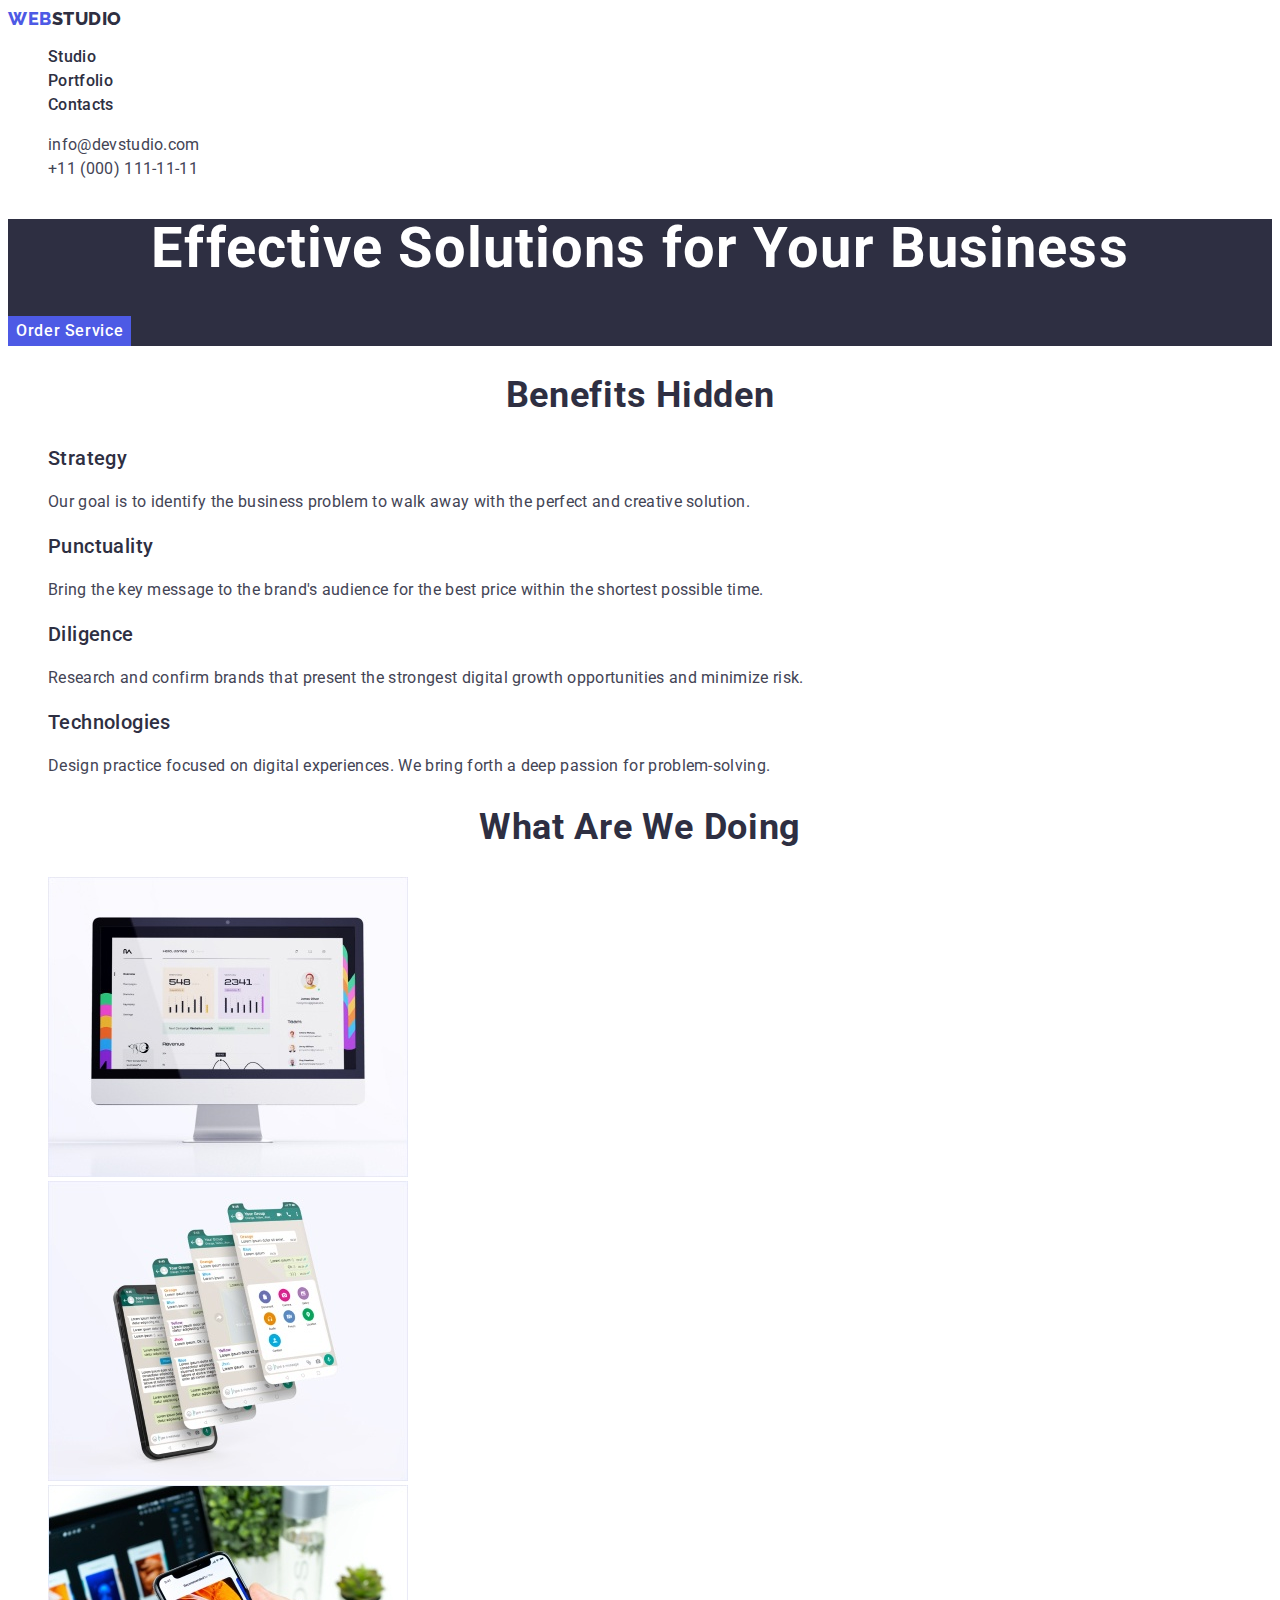
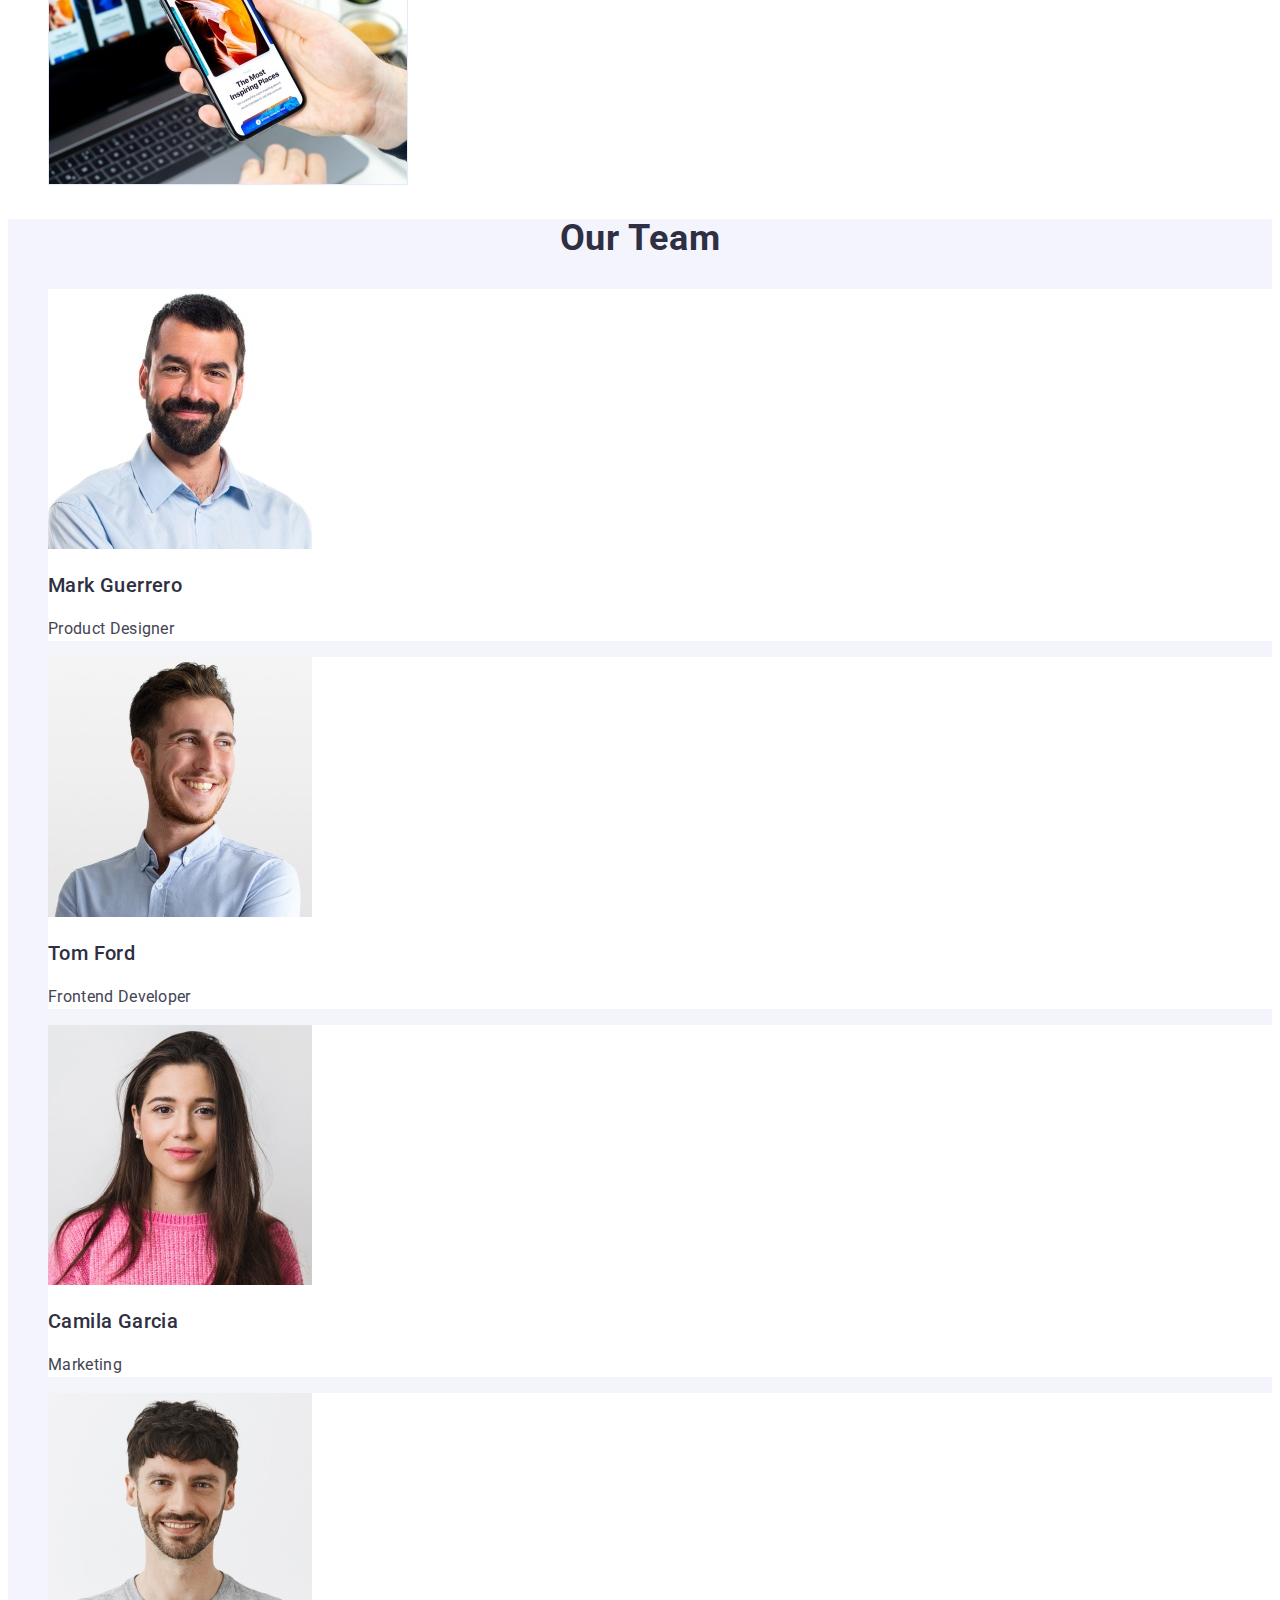
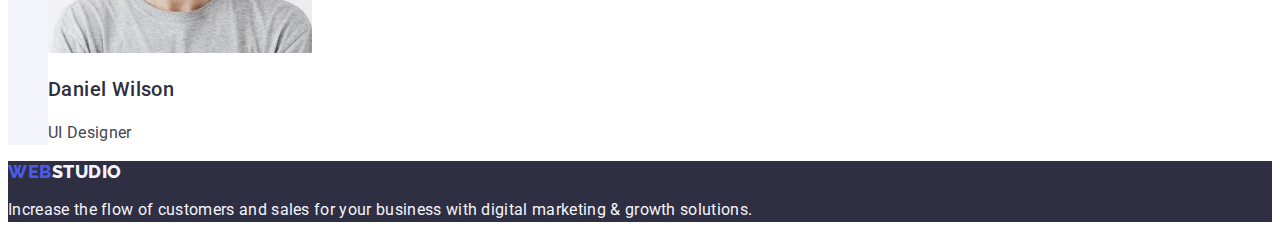
==== index.html @ e25e9d1a "added files" ====
<!DOCTYPE html>
<html lang="en">
  <head>
    <meta charset="UTF-8" />
    <meta name="viewport" content="width=device-width, initial-scale=1.0" />
    <title>goit-markup-hw-01</title>
    <link rel="preconnect" href="https://fonts.googleapis.com" />
    <link rel="preconnect" href="https://fonts.gstatic.com" crossorigin />
    <link
      href="https://fonts.googleapis.com/css2?family=Raleway:wght@800&family=Roboto:wght@400;500;700;900&display=swap"
      rel="stylesheet"
    />
    <link rel="shortcut icon" href="./images/favicon_web_studio.png" />
    <link rel="stylesheet" href="./css/styles.css" />
  </head>
  <body>
    <header>
      <nav class="nav">
        <a class="logo link" href="./index.html"
          >web<span class="logo-accent-text">Studio</span></a
        >
        <ul class="nav-list list">
          <li class="nav-list-item">
            <a class="nav-link link" href="./index.html">Studio</a>
          </li>
          <li class="nav-list-item">
            <a class="nav-link link" href="./portfolio.html">Portfolio</a>
          </li>
          <li class="nav-list-item">
            <a class="nav-link link" href="">Contacts</a>
          </li>
        </ul>
      </nav>
      <address class="header-contacts">
        <ul class="contacts-list list">
          <li class="contacts-list-item">
            <a class="contacts-link link" href="mailto:info@devstudio.com"
              >info@devstudio.com</a
            >
          </li>
          <li class="contacts-list-item">
            <a class="contacts-link link" href="tel:+110001111111"
              >+11 (000) 111-11-11</a
            >
          </li>
        </ul>
      </address>
    </header>
    <main>
      <section class="hero-section">
        <h1 class="hero-title">Effective Solutions for Your Business</h1>
        <button class="hero-btn button" type="button">Order Service</button>
      </section>
      <section class="section">
        <!-- Hidden title benefits-->
        <h2 class="section-title">Benefits hidden</h2>
        <ul class="benefits-list list">
          <li class="benefits-list-item">
            <h3 class="item-title">Strategy</h3>
            <p class="item-text">
              Our goal is to identify the business problem to walk away with the
              perfect and creative solution.
            </p>
          </li>
          <li class="benefits-list-item">
            <h3 class="item-title">Punctuality</h3>
            <p class="item-text">
              Bring the key message to the brand's audience for the best price
              within the shortest possible time.
            </p>
          </li>
          <li class="benefits-list-item">
            <h3 class="item-title">Diligence</h3>
            <p class="item-text">
              Research and confirm brands that present the strongest digital
              growth opportunities and minimize risk.
            </p>
          </li>
          <li class="benefits-list-item">
            <h3 class="item-title">Technologies</h3>
            <p class="item-text">
              Design practice focused on digital experiences. We bring forth a
              deep passion for problem-solving.
            </p>
          </li>
        </ul>
      </section>
      <section class="section">
        <h2 class="section-title">What are we doing</h2>
        <ul class="list">
          <li>
            <img
              src="./images/what-we-do/monitor.jpg"
              alt="computer-monitor"
              width="360"
            />
          </li>
          <li>
            <img
              src="./images/what-we-do/mobile_apps.jpg"
              alt="mobile-apps"
              width="360"
            />
          </li>
          <li>
            <img
              src="./images/what-we-do/mobile_laptop.jpg"
              alt="mobile-and-laptop"
              width="360"
            />
          </li>
        </ul>
      </section>
      <section class="team-section section">
        <h2 class="section-title">Our Team</h2>
        <ul class="team-list list">
          <li class="team-list-item">
            <img
              src="./images/our-team/Mark_Guerrero_1.jpg"
              alt="Mark-Guerrero-Product-Designer"
              width="264"
            />
            <h3 class="item-title">Mark Guerrero</h3>
            <p class="item-text">Product Designer</p>
          </li>
          <li class="team-list-item">
            <img
              src="./images/our-team/Tom_Ford_2.jpg"
              alt="Tom-Ford-Frontend-Developer"
              width="264"
            />
            <h3 class="item-title">Tom Ford</h3>
            <p class="item-text">Frontend Developer</p>
          </li>
          <li class="team-list-item">
            <img
              src="./images/our-team/Camila_Garcia_3.jpg"
              alt="Camila-Garcia-Marketing"
              width="264"
            />
            <h3 class="item-title">Camila Garcia</h3>
            <p class="item-text">Marketing</p>
          </li>
          <li class="team-list-item">
            <img
              src="./images/our-team/Daniel_Wilson_4.jpg"
              alt="Daniel-Wilson-UI-Designer"
              width="264"
            />
            <h3 class="item-title">Daniel Wilson</h3>
            <p class="item-text">UI Designer</p>
          </li>
        </ul>
      </section>
    </main>
    <footer class="footer">
      <a class="logo link" href="./index.html"
        >web<span class="logo-accent-text">Studio</span></a
      >
      <p class="footer-text">
        Increase the flow of customers and sales for your business with digital
        marketing & growth solutions.
      </p>
    </footer>
  </body>
</html>
---- css/styles.css ----
/* ========== VARIABLES ========== */
:root {
  --primary-font: 'Roboto', sans-serif;
  --secondary-font: 'Raleway', sans-serif;

  --primary-brand-color: #4d5ae5;
  --pressed-state-color: #404bbf;
  --overlays-shadows-headings-color: #2e2f42;
  --success-color: #31d0aa;
  --body-text-color: #434455;
  --subtitle-text-color: #8e8f99;
  --first-accent-color: #e7e9fc;
  --light-mode-backgrounds-color: #f4f4fd;
  --first-background-color: #ffffff;
  --modal-background-color: #fcfcfc;
}
/* ========== /VARIABLES ========== */

/* ========== COMMON STYLES ========== */

body {
  font-family: var(--primary-font);
  font-size: 16px;
  letter-spacing: 0.02em;
  color: var(--body-text-color);
  background-color: var(--first-background-color);
}

button {
  cursor: pointer;
}

.link {
  text-decoration: none;
}

.list {
  list-style-type: none;
}

/* ========== /COMMON STYLES ========== */

/* ========== LOGO ========== */

.logo {
  font-family: var(--secondary-font);
  font-size: 18px;
  font-style: normal;
  font-weight: 800;
  line-height: 1.17;
  letter-spacing: 0.03em;
  text-transform: uppercase;
  color: var(--primary-brand-color);
}

.logo-accent-text {
  color: var(--overlays-shadows-headings-color);
}

footer .logo-accent-text {
  color: var(--light-mode-backgrounds-color);
}

/* ========== /LOGO ========== */

/* ========== HEADER ========== */
.nav-link {
  font-weight: 500;
  line-height: 1.5;
  color: var(--overlays-shadows-headings-color);
}

.nav-link:hover,
.nav-link:focus {
  color: var(--pressed-state-color);
}

.header-contacts {
  font-style: normal;
}

.contacts-link {
  line-height: 1.5;
  color: var(--body-text-color);
}

.contacts-link:hover,
.contacts-link:focus {
  color: var(--pressed-state-color);
}

/* ========== /HEADER ========== */

/* ========== HERO SECTION ========== */
.hero-section {
  background-color: var(--overlays-shadows-headings-color);
}

.hero-title {
  text-align: center;
  font-size: 56px;
  line-height: 1.07;
  letter-spacing: 0.02em;
  color: var(--first-background-color);
}

.hero-btn {
  font-family: 'Roboto', sans-serif;
  font-size: 16px;
  border-color: transparent;
  background: var(--primary-brand-color);
  font-weight: 500;
  line-height: 1.5;
  letter-spacing: 0.04em;
  color: var(--first-background-color);
}

.hero-btn:hover,
.hero-btn:focus {
  background-color: var(--pressed-state-color);
}
/* ========== /HERO SECTION ========== */

/* ========== SECTION TEXT ========== */
.section-title {
  text-align: center;
  font-size: 36px;
  line-height: 1.11;
  letter-spacing: 0.02em;
  text-transform: capitalize;
  color: var(--overlays-shadows-headings-color);
}

.item-title {
  font-size: 20px;
  font-style: normal;
  font-weight: 500;
  line-height: 1.2;
  letter-spacing: 0.02em;
  color: var(--overlays-shadows-headings-color);
}

.item-text {
  font-style: normal;
  line-height: 1.5;
  letter-spacing: 0.02em;
  color: var(--body-text-color);
}

/* ========== /SECTION TEXT ========== */

/* ========== TEAM SECTION ========== */
.team-section {
  background-color: var(--light-mode-backgrounds-color);
}

.team-list-item {
  background-color: var(--first-background-color);
}
/* ========== /TEAM SECTION ========== */

/* ========== PORTFOLIO SECTION ========== */
.portfolio-filters-btn {
  text-align: center;
  font-family: "Roboto", sans-serif;
  font-size: 16px;
  font-style: normal;
  font-weight: 500;
  line-height: 1.5;
  letter-spacing: 0.04em;
  background: var(--light-mode-backgrounds-color);
  color: var(--primary-brand-color);
}
.portfolio-filters-btn:hover,
.portfolio-filters-btn:focus {
  background: var(--pressed-state-color);
  color: var(--first-background-color);
}
/* ========== /PORTFOLIO SECTION ========== */

/* ========== FOOTER ========== */

.footer {
  background-color: var(--overlays-shadows-headings-color);
}

.footer-text {
  font-style: normal;
  line-height: 1.5;
  color: var(--light-mode-backgrounds-color);
}

/* ========== /FOOTER ========== */
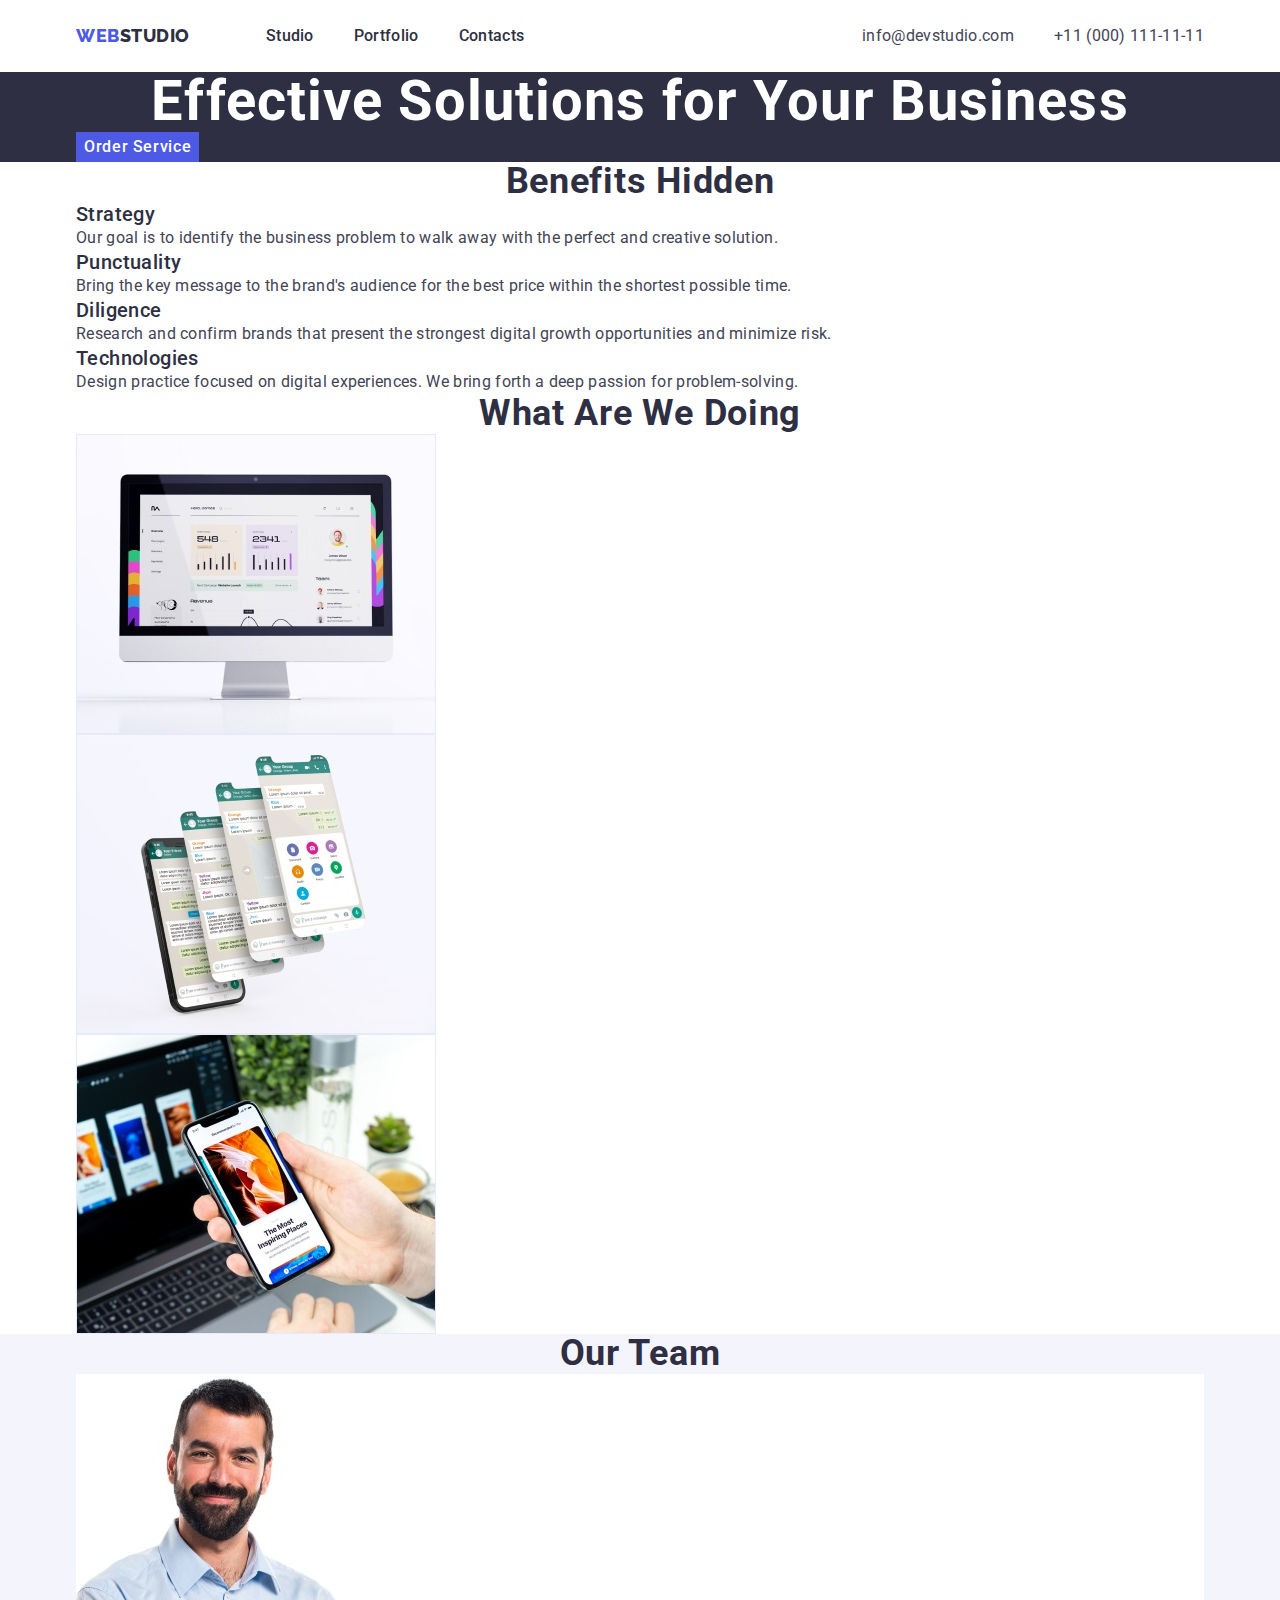
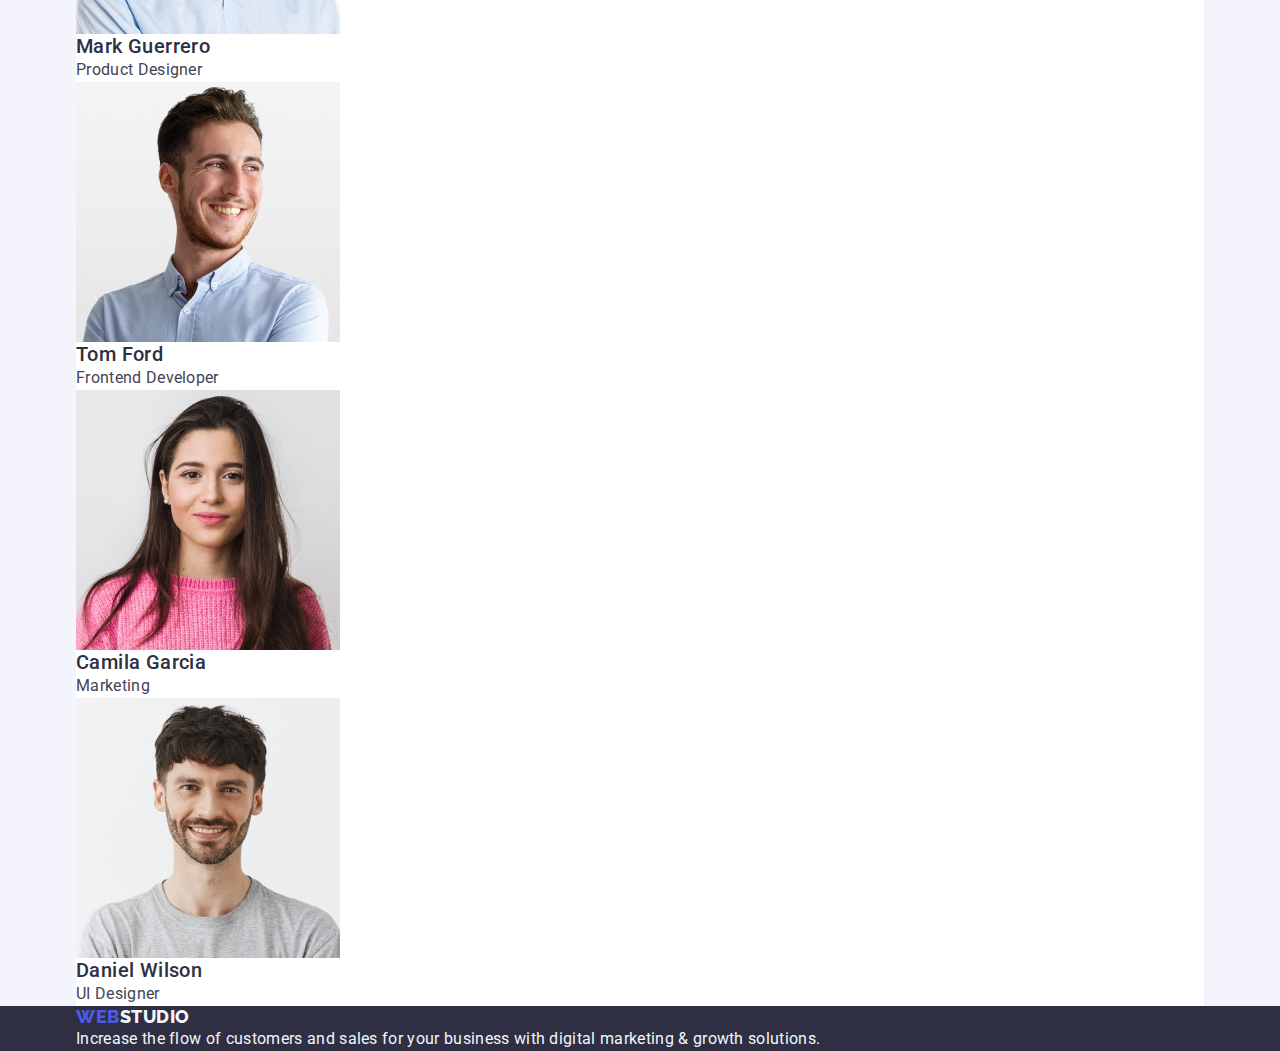
==== commit c665c4b0: "header css geometry" ====
--- a/index.html
+++ b/index.html
@@ -11,156 +11,172 @@
       rel="stylesheet"
     />
     <link rel="shortcut icon" href="./images/favicon_web_studio.png" />
+    <link
+      rel="stylesheet"
+      href="https://cdnjs.cloudflare.com/ajax/libs/modern-normalize/2.0.0/modern-normalize.min.css"
+    />
     <link rel="stylesheet" href="./css/styles.css" />
   </head>
   <body>
     <header>
-      <nav class="nav">
+      <div class="header-container container">
+        <nav class="header-nav">
+          <a class="logo link" href="./index.html"
+            >web<span class="logo-accent-text">Studio</span></a
+          >
+          <ul class="nav-list list">
+            <li class="nav-list-item">
+              <a class="nav-link link" href="./index.html">Studio</a>
+            </li>
+            <li class="nav-list-item">
+              <a class="nav-link link" href="./portfolio.html">Portfolio</a>
+            </li>
+            <li class="nav-list-item">
+              <a class="nav-link link" href="">Contacts</a>
+            </li>
+          </ul>
+        </nav>
+        <address class="header-contacts">
+          <ul class="contacts-list list">
+            <li class="contacts-list-item">
+              <a class="contacts-link link" href="mailto:info@devstudio.com"
+                >info@devstudio.com</a
+              >
+            </li>
+            <li class="contacts-list-item">
+              <a class="contacts-link link" href="tel:+110001111111"
+                >+11 (000) 111-11-11</a
+              >
+            </li>
+          </ul>
+        </address>
+      </div>
+    </header>
+    <main>
+      <section class="hero-section">
+        <div class="container">
+          <h1 class="hero-title">Effective Solutions for Your Business</h1>
+          <button class="hero-btn button" type="button">Order Service</button>
+        </div>
+      </section>
+      <section class="section">
+        <!-- Hidden title benefits-->
+        <div class="container">
+          <h2 class="section-title">Benefits hidden</h2>
+          <ul class="benefits-list list">
+            <li class="benefits-list-item">
+              <h3 class="item-title">Strategy</h3>
+              <p class="item-text">
+                Our goal is to identify the business problem to walk away with
+                the perfect and creative solution.
+              </p>
+            </li>
+            <li class="benefits-list-item">
+              <h3 class="item-title">Punctuality</h3>
+              <p class="item-text">
+                Bring the key message to the brand's audience for the best price
+                within the shortest possible time.
+              </p>
+            </li>
+            <li class="benefits-list-item">
+              <h3 class="item-title">Diligence</h3>
+              <p class="item-text">
+                Research and confirm brands that present the strongest digital
+                growth opportunities and minimize risk.
+              </p>
+            </li>
+            <li class="benefits-list-item">
+              <h3 class="item-title">Technologies</h3>
+              <p class="item-text">
+                Design practice focused on digital experiences. We bring forth a
+                deep passion for problem-solving.
+              </p>
+            </li>
+          </ul>
+        </div>
+      </section>
+      <section class="section">
+        <div class="container">
+          <h2 class="section-title">What are we doing</h2>
+          <ul class="list">
+            <li>
+              <img
+                src="./images/what-we-do/monitor.jpg"
+                alt="computer-monitor"
+                width="360"
+              />
+            </li>
+            <li>
+              <img
+                src="./images/what-we-do/mobile_apps.jpg"
+                alt="mobile-apps"
+                width="360"
+              />
+            </li>
+            <li>
+              <img
+                src="./images/what-we-do/mobile_laptop.jpg"
+                alt="mobile-and-laptop"
+                width="360"
+              />
+            </li>
+          </ul>
+        </div>
+      </section>
+      <section class="team-section section">
+        <div class="container">
+          <h2 class="section-title">Our Team</h2>
+          <ul class="team-list list">
+            <li class="team-list-item">
+              <img
+                src="./images/our-team/Mark_Guerrero_1.jpg"
+                alt="Mark-Guerrero-Product-Designer"
+                width="264"
+              />
+              <h3 class="item-title">Mark Guerrero</h3>
+              <p class="item-text">Product Designer</p>
+            </li>
+            <li class="team-list-item">
+              <img
+                src="./images/our-team/Tom_Ford_2.jpg"
+                alt="Tom-Ford-Frontend-Developer"
+                width="264"
+              />
+              <h3 class="item-title">Tom Ford</h3>
+              <p class="item-text">Frontend Developer</p>
+            </li>
+            <li class="team-list-item">
+              <img
+                src="./images/our-team/Camila_Garcia_3.jpg"
+                alt="Camila-Garcia-Marketing"
+                width="264"
+              />
+              <h3 class="item-title">Camila Garcia</h3>
+              <p class="item-text">Marketing</p>
+            </li>
+            <li class="team-list-item">
+              <img
+                src="./images/our-team/Daniel_Wilson_4.jpg"
+                alt="Daniel-Wilson-UI-Designer"
+                width="264"
+              />
+              <h3 class="item-title">Daniel Wilson</h3>
+              <p class="item-text">UI Designer</p>
+            </li>
+          </ul>
+        </div>
+      </section>
+    </main>
+    <footer class="footer">
+      <div class="footer-container container">
         <a class="logo link" href="./index.html"
           >web<span class="logo-accent-text">Studio</span></a
         >
-        <ul class="nav-list list">
-          <li class="nav-list-item">
-            <a class="nav-link link" href="./index.html">Studio</a>
-          </li>
-          <li class="nav-list-item">
-            <a class="nav-link link" href="./portfolio.html">Portfolio</a>
-          </li>
-          <li class="nav-list-item">
-            <a class="nav-link link" href="">Contacts</a>
-          </li>
-        </ul>
-      </nav>
-      <address class="header-contacts">
-        <ul class="contacts-list list">
-          <li class="contacts-list-item">
-            <a class="contacts-link link" href="mailto:info@devstudio.com"
-              >info@devstudio.com</a
-            >
-          </li>
-          <li class="contacts-list-item">
-            <a class="contacts-link link" href="tel:+110001111111"
-              >+11 (000) 111-11-11</a
-            >
-          </li>
-        </ul>
-      </address>
-    </header>
-    <main>
-      <section class="hero-section">
-        <h1 class="hero-title">Effective Solutions for Your Business</h1>
-        <button class="hero-btn button" type="button">Order Service</button>
-      </section>
-      <section class="section">
-        <!-- Hidden title benefits-->
-        <h2 class="section-title">Benefits hidden</h2>
-        <ul class="benefits-list list">
-          <li class="benefits-list-item">
-            <h3 class="item-title">Strategy</h3>
-            <p class="item-text">
-              Our goal is to identify the business problem to walk away with the
-              perfect and creative solution.
-            </p>
-          </li>
-          <li class="benefits-list-item">
-            <h3 class="item-title">Punctuality</h3>
-            <p class="item-text">
-              Bring the key message to the brand's audience for the best price
-              within the shortest possible time.
-            </p>
-          </li>
-          <li class="benefits-list-item">
-            <h3 class="item-title">Diligence</h3>
-            <p class="item-text">
-              Research and confirm brands that present the strongest digital
-              growth opportunities and minimize risk.
-            </p>
-          </li>
-          <li class="benefits-list-item">
-            <h3 class="item-title">Technologies</h3>
-            <p class="item-text">
-              Design practice focused on digital experiences. We bring forth a
-              deep passion for problem-solving.
-            </p>
-          </li>
-        </ul>
-      </section>
-      <section class="section">
-        <h2 class="section-title">What are we doing</h2>
-        <ul class="list">
-          <li>
-            <img
-              src="./images/what-we-do/monitor.jpg"
-              alt="computer-monitor"
-              width="360"
-            />
-          </li>
-          <li>
-            <img
-              src="./images/what-we-do/mobile_apps.jpg"
-              alt="mobile-apps"
-              width="360"
-            />
-          </li>
-          <li>
-            <img
-              src="./images/what-we-do/mobile_laptop.jpg"
-              alt="mobile-and-laptop"
-              width="360"
-            />
-          </li>
-        </ul>
-      </section>
-      <section class="team-section section">
-        <h2 class="section-title">Our Team</h2>
-        <ul class="team-list list">
-          <li class="team-list-item">
-            <img
-              src="./images/our-team/Mark_Guerrero_1.jpg"
-              alt="Mark-Guerrero-Product-Designer"
-              width="264"
-            />
-            <h3 class="item-title">Mark Guerrero</h3>
-            <p class="item-text">Product Designer</p>
-          </li>
-          <li class="team-list-item">
-            <img
-              src="./images/our-team/Tom_Ford_2.jpg"
-              alt="Tom-Ford-Frontend-Developer"
-              width="264"
-            />
-            <h3 class="item-title">Tom Ford</h3>
-            <p class="item-text">Frontend Developer</p>
-          </li>
-          <li class="team-list-item">
-            <img
-              src="./images/our-team/Camila_Garcia_3.jpg"
-              alt="Camila-Garcia-Marketing"
-              width="264"
-            />
-            <h3 class="item-title">Camila Garcia</h3>
-            <p class="item-text">Marketing</p>
-          </li>
-          <li class="team-list-item">
-            <img
-              src="./images/our-team/Daniel_Wilson_4.jpg"
-              alt="Daniel-Wilson-UI-Designer"
-              width="264"
-            />
-            <h3 class="item-title">Daniel Wilson</h3>
-            <p class="item-text">UI Designer</p>
-          </li>
-        </ul>
-      </section>
-    </main>
-    <footer class="footer">
-      <a class="logo link" href="./index.html"
-        >web<span class="logo-accent-text">Studio</span></a
-      >
-      <p class="footer-text">
-        Increase the flow of customers and sales for your business with digital
-        marketing & growth solutions.
-      </p>
+        <p class="footer-text">
+          Increase the flow of customers and sales for your business with
+          digital marketing & growth solutions.
+        </p>
+      </div>
     </footer>
   </body>
 </html>
--- a/css/styles.css
+++ b/css/styles.css
@@ -17,6 +17,11 @@
 /* ========== /VARIABLES ========== */
 
 /* ========== COMMON STYLES ========== */
+*,
+*::before,
+*::after {
+  box-sizing: border-box;
+}
 
 body {
   font-family: var(--primary-font);
@@ -28,6 +33,7 @@
 
 button {
   cursor: pointer;
+  color: currentColor;
 }
 
 .link {
@@ -36,6 +42,43 @@
 
 .list {
   list-style-type: none;
+}
+
+img {
+  display: block;
+  max-width: 100%;
+  height: auto;
+}
+
+h1,
+h2,
+h3,
+h4,
+h5,
+h6,
+p,
+ul {
+  margin: 0px;
+  padding: 0;
+}
+
+.visually-hidden {
+  position: absolute;
+  width: 1px;
+  height: 1px;
+  margin: -1px;
+  border: 0;
+  padding: 0;
+  white-space: nowrap;
+  clip-path: inset(100%);
+  clip: rect(0 0 0 0);
+  overflow: hidden;
+}
+
+.container {
+  max-width: 1158px;
+  margin: 0 auto;
+  padding: 0 15px;
 }
 
 /* ========== /COMMON STYLES ========== */
@@ -64,7 +107,32 @@
 /* ========== /LOGO ========== */
 
 /* ========== HEADER ========== */
+.header {
+  border-bottom: 1px solid var(--first-accent-color);
+}
+
+.header-container {
+  display: flex;
+}
+
+header .logo {
+  margin-right: 76px;
+}
+
+.header-nav {
+  display: flex;
+  align-items: center;
+}
+
+.nav-list {
+  display: flex;
+  gap: 40px;
+}
+
 .nav-link {
+  display: block;
+  padding: 24px 0;
+
   font-weight: 500;
   line-height: 1.5;
   color: var(--overlays-shadows-headings-color);
@@ -76,10 +144,19 @@
 }
 
 .header-contacts {
-  font-style: normal;
+  margin-left: auto;
+  font-style: normal;
+}
+
+.contacts-list {
+  display: flex;
+  gap: 40px;
 }
 
 .contacts-link {
+  display: inline-block;
+  padding: 24px 0;
+
   line-height: 1.5;
   color: var(--body-text-color);
 }
@@ -92,6 +169,7 @@
 /* ========== /HEADER ========== */
 
 /* ========== HERO SECTION ========== */
+
 .hero-section {
   background-color: var(--overlays-shadows-headings-color);
 }
@@ -119,9 +197,11 @@
 .hero-btn:focus {
   background-color: var(--pressed-state-color);
 }
+
 /* ========== /HERO SECTION ========== */
 
 /* ========== SECTION TEXT ========== */
+
 .section-title {
   text-align: center;
   font-size: 36px;
@@ -150,6 +230,7 @@
 /* ========== /SECTION TEXT ========== */
 
 /* ========== TEAM SECTION ========== */
+
 .team-section {
   background-color: var(--light-mode-backgrounds-color);
 }
@@ -157,12 +238,14 @@
 .team-list-item {
   background-color: var(--first-background-color);
 }
+
 /* ========== /TEAM SECTION ========== */
 
 /* ========== PORTFOLIO SECTION ========== */
+
 .portfolio-filters-btn {
   text-align: center;
-  font-family: "Roboto", sans-serif;
+  font-family: 'Roboto', sans-serif;
   font-size: 16px;
   font-style: normal;
   font-weight: 500;
@@ -171,11 +254,13 @@
   background: var(--light-mode-backgrounds-color);
   color: var(--primary-brand-color);
 }
+
 .portfolio-filters-btn:hover,
 .portfolio-filters-btn:focus {
   background: var(--pressed-state-color);
   color: var(--first-background-color);
 }
+
 /* ========== /PORTFOLIO SECTION ========== */
 
 /* ========== FOOTER ========== */
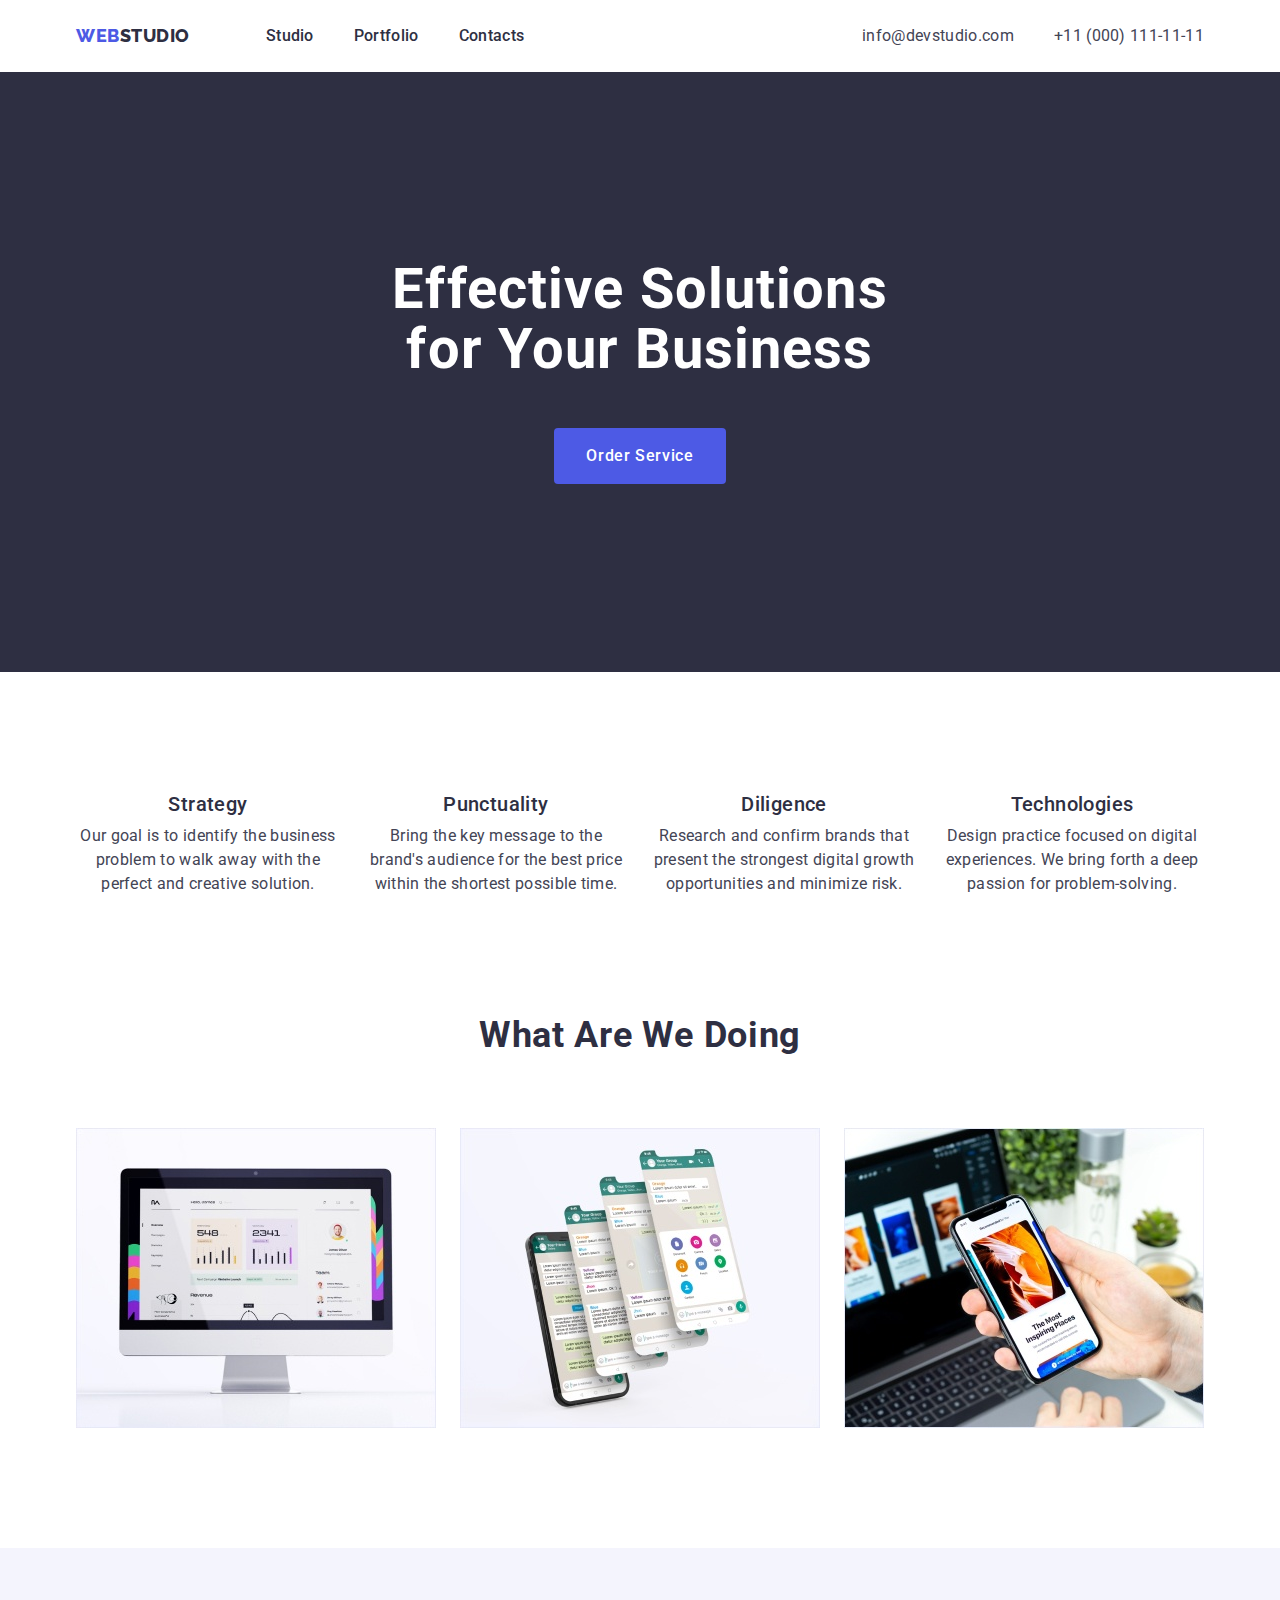
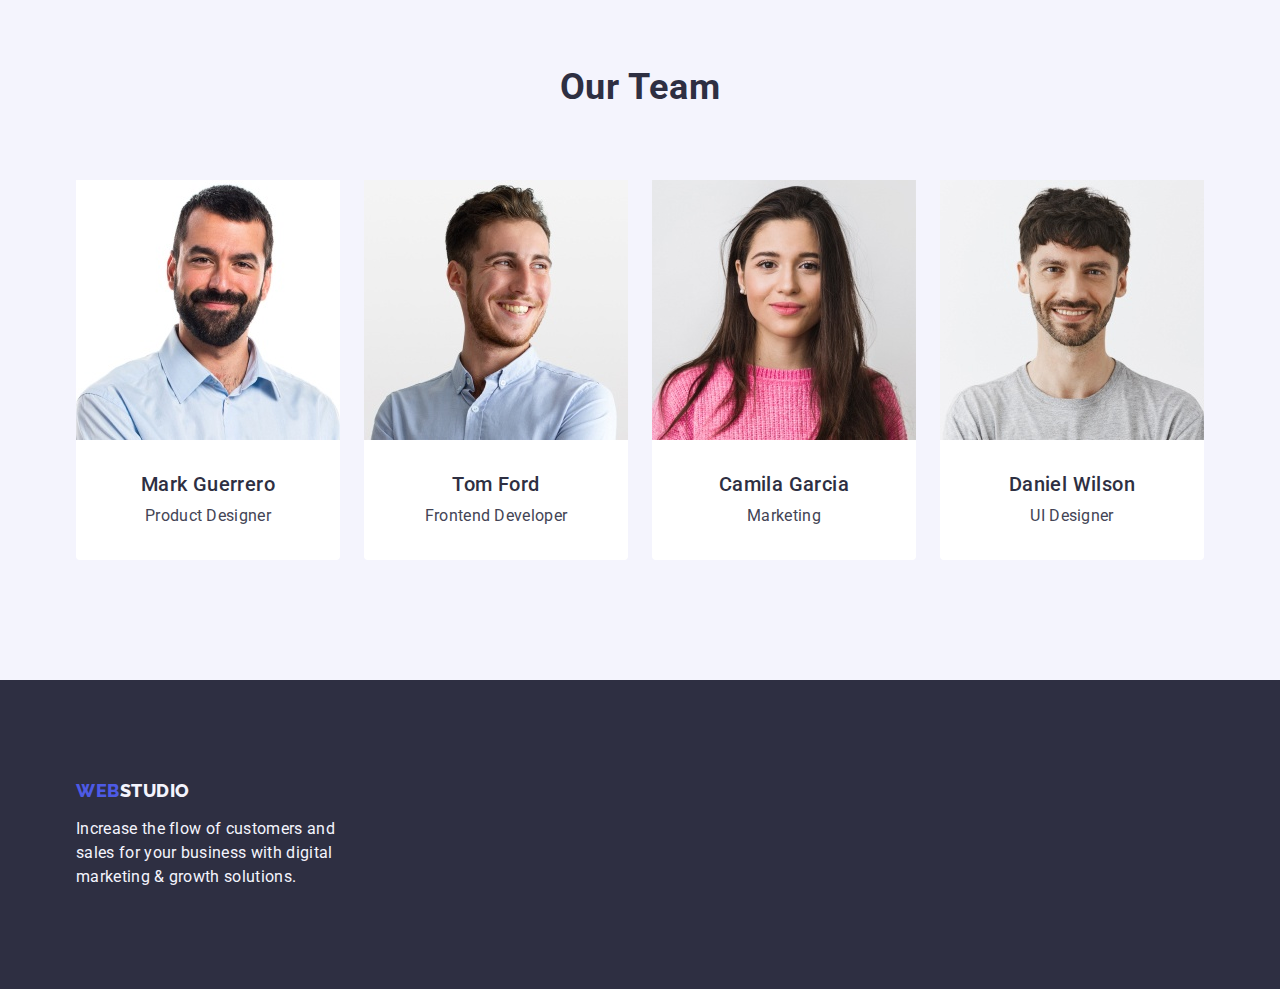
==== commit 616424e6: "css of index.html page all sections geometry" ====
--- a/index.html
+++ b/index.html
@@ -59,10 +59,10 @@
           <button class="hero-btn button" type="button">Order Service</button>
         </div>
       </section>
-      <section class="section">
+      <section class="benefits-section section">
         <!-- Hidden title benefits-->
         <div class="container">
-          <h2 class="section-title">Benefits hidden</h2>
+          <h2 class="visually-hidden section-title">Benefits hidden</h2>
           <ul class="benefits-list list">
             <li class="benefits-list-item">
               <h3 class="item-title">Strategy</h3>
@@ -98,22 +98,22 @@
       <section class="section">
         <div class="container">
           <h2 class="section-title">What are we doing</h2>
-          <ul class="list">
-            <li>
+          <ul class="production-list list">
+            <li class="production-list-item">
               <img
                 src="./images/what-we-do/monitor.jpg"
                 alt="computer-monitor"
                 width="360"
               />
             </li>
-            <li>
+            <li class="production-list-item">
               <img
                 src="./images/what-we-do/mobile_apps.jpg"
                 alt="mobile-apps"
                 width="360"
               />
             </li>
-            <li>
+            <li class="production-list-item">
               <img
                 src="./images/what-we-do/mobile_laptop.jpg"
                 alt="mobile-and-laptop"
@@ -133,8 +133,10 @@
                 alt="Mark-Guerrero-Product-Designer"
                 width="264"
               />
-              <h3 class="item-title">Mark Guerrero</h3>
-              <p class="item-text">Product Designer</p>
+              <div class="team-description-wrap">
+                <h3 class="item-title">Mark Guerrero</h3>
+                <p class="item-text">Product Designer</p>
+              </div>
             </li>
             <li class="team-list-item">
               <img
@@ -142,8 +144,10 @@
                 alt="Tom-Ford-Frontend-Developer"
                 width="264"
               />
-              <h3 class="item-title">Tom Ford</h3>
-              <p class="item-text">Frontend Developer</p>
+              <div class="team-description-wrap">
+                <h3 class="item-title">Tom Ford</h3>
+                <p class="item-text">Frontend Developer</p>
+              </div>
             </li>
             <li class="team-list-item">
               <img
@@ -151,8 +155,10 @@
                 alt="Camila-Garcia-Marketing"
                 width="264"
               />
-              <h3 class="item-title">Camila Garcia</h3>
-              <p class="item-text">Marketing</p>
+              <div class="team-description-wrap">
+                <h3 class="item-title">Camila Garcia</h3>
+                <p class="item-text">Marketing</p>
+              </div>
             </li>
             <li class="team-list-item">
               <img
@@ -160,8 +166,10 @@
                 alt="Daniel-Wilson-UI-Designer"
                 width="264"
               />
-              <h3 class="item-title">Daniel Wilson</h3>
-              <p class="item-text">UI Designer</p>
+              <div class="team-description-wrap">
+                <h3 class="item-title">Daniel Wilson</h3>
+                <p class="item-text">UI Designer</p>
+              </div>
             </li>
           </ul>
         </div>
--- a/css/styles.css
+++ b/css/styles.css
@@ -104,6 +104,11 @@
   color: var(--light-mode-backgrounds-color);
 }
 
+footer .logo {
+  display: inline-block;
+  margin-bottom: 16px;
+}
+
 /* ========== /LOGO ========== */
 
 /* ========== HEADER ========== */
@@ -172,10 +177,14 @@
 
 .hero-section {
   background-color: var(--overlays-shadows-headings-color);
+  padding: 188px 0;
+    align-content: center;
 }
 
 .hero-title {
   text-align: center;
+  margin: 0 auto 48px;
+  max-width: 496px;
   font-size: 56px;
   line-height: 1.07;
   letter-spacing: 0.02em;
@@ -183,10 +192,18 @@
 }
 
 .hero-btn {
+  display: block;
+  margin: 0 auto;
+  padding: 16px 32px;
+  min-width: 169px;
+  height: 56px;
+
   font-family: 'Roboto', sans-serif;
   font-size: 16px;
+  border: none;
+  border-radius: 4px;
   border-color: transparent;
-  background: var(--primary-brand-color);
+  background-color: var(--primary-brand-color);
   font-weight: 500;
   line-height: 1.5;
   letter-spacing: 0.04em;
@@ -200,9 +217,14 @@
 
 /* ========== /HERO SECTION ========== */
 
-/* ========== SECTION TEXT ========== */
+/* ========== SECTION GENERAL ========== */
+
+.section {
+  padding-bottom: 120px;
+}
 
 .section-title {
+  margin-bottom: 72px;
   text-align: center;
   font-size: 36px;
   line-height: 1.11;
@@ -212,6 +234,9 @@
 }
 
 .item-title {
+  margin-bottom: 8px;
+  text-align: center;
+
   font-size: 20px;
   font-style: normal;
   font-weight: 500;
@@ -221,24 +246,67 @@
 }
 
 .item-text {
+  text-align: center;
   font-style: normal;
   line-height: 1.5;
   letter-spacing: 0.02em;
   color: var(--body-text-color);
 }
 
-/* ========== /SECTION TEXT ========== */
+/* ========== /SECTION GENERAL ========== */
+
+/* ========== BENEFITS SECTION ========== */
+
+.benefits-section {
+  padding: 120px 0;
+}
+
+.benefits-list {
+  display: flex;
+  gap: 24px;
+}
+
+.benefits-list-item {
+  flex-basis: calc((100% - 3 * 24px) / 4);
+}
+
+/* ========== /BENEFITS SECTION ========== */
+
+/* ========== WHAT ARE WE DOING ========== */
+
+.production-list {
+  display: flex;
+  gap: 24px;
+}
+
+.production-list-item {
+
+  flex-basis: calc((100% - 2 * 24px) / 3);
+}
+
+/* ========== /WHAT ARE WE DOING ========== */
 
 /* ========== TEAM SECTION ========== */
 
 .team-section {
+  padding: 120px 0;
   background-color: var(--light-mode-backgrounds-color);
 }
 
+.team-list {
+display: flex;
+gap: 24px;
+}
+
 .team-list-item {
+  flex-basis: calc((100%-3*24px)/4);
+  border-radius: 0px 0px 4px 4px;
   background-color: var(--first-background-color);
 }
 
+.team-description-wrap {
+  padding: 32px 0;
+}
 /* ========== /TEAM SECTION ========== */
 
 /* ========== PORTFOLIO SECTION ========== */
@@ -266,10 +334,12 @@
 /* ========== FOOTER ========== */
 
 .footer {
+  padding: 100px 0;
   background-color: var(--overlays-shadows-headings-color);
 }
 
 .footer-text {
+  max-width: 264px;
   font-style: normal;
   line-height: 1.5;
   color: var(--light-mode-backgrounds-color);
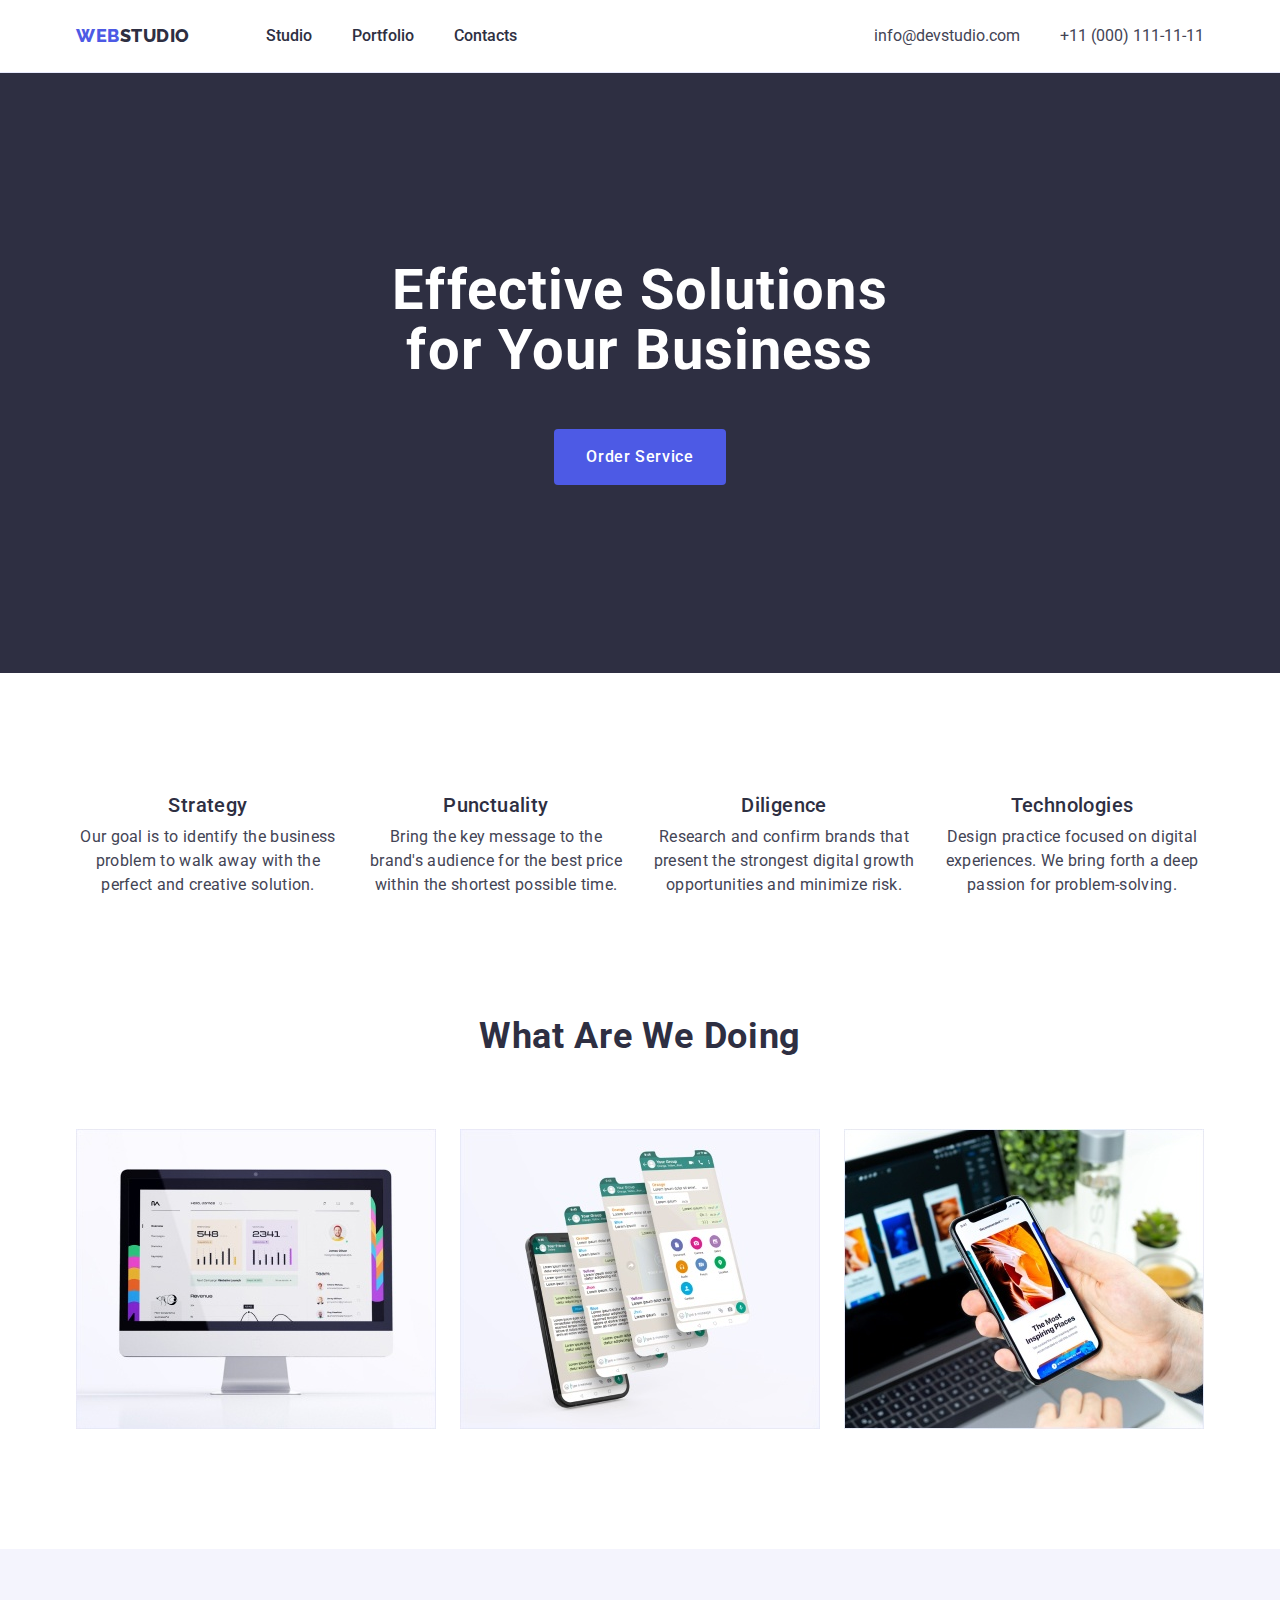
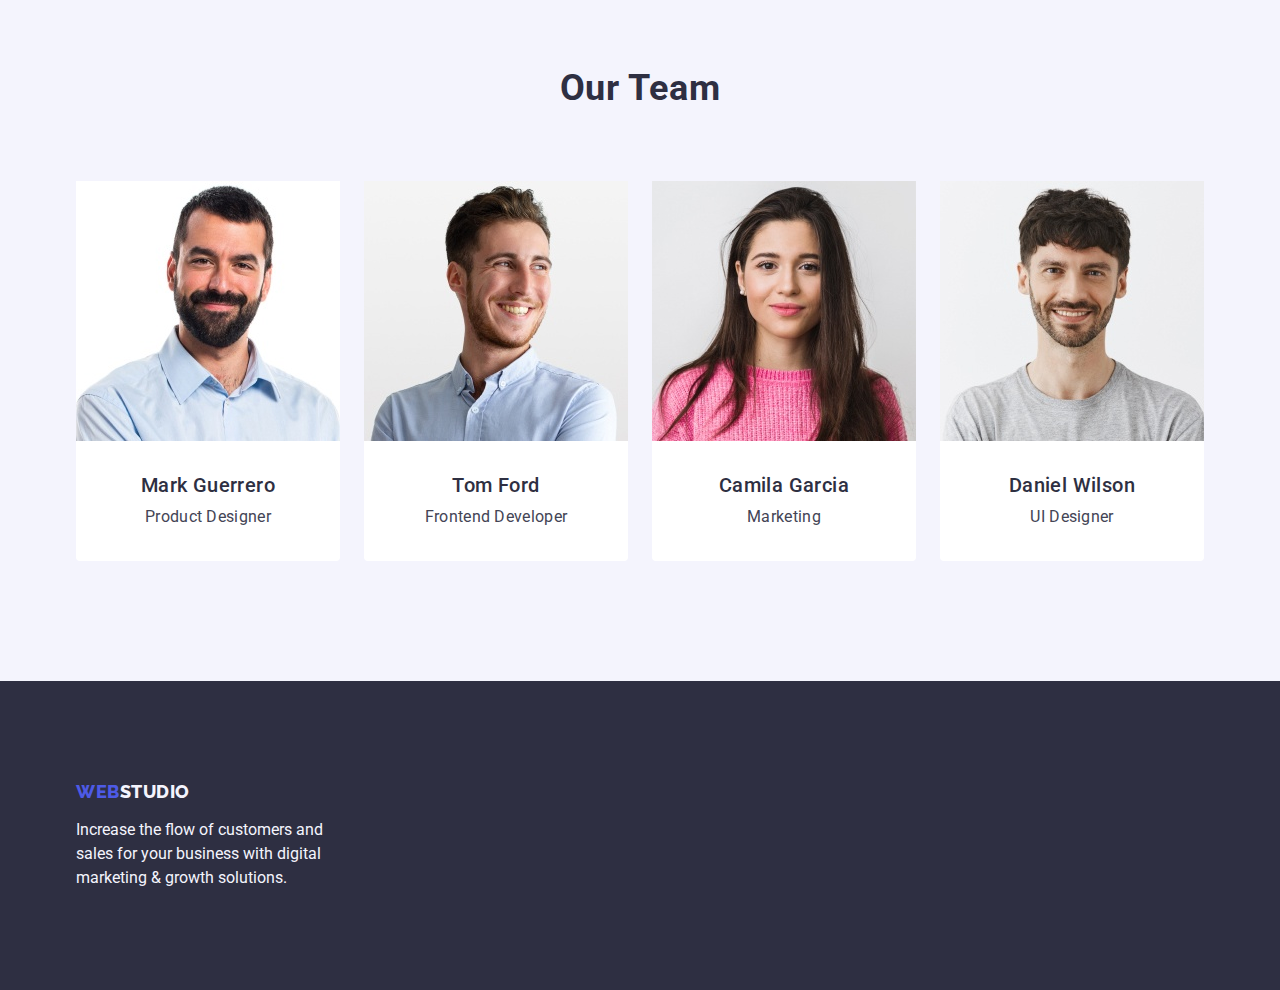
==== commit f14a69fa: "corrected css file" ====
--- a/index.html
+++ b/index.html
@@ -18,7 +18,7 @@
     <link rel="stylesheet" href="./css/styles.css" />
   </head>
   <body>
-    <header>
+    <header class="header">
       <div class="header-container container">
         <nav class="header-nav">
           <a class="logo link" href="./index.html"
@@ -62,7 +62,7 @@
       <section class="benefits-section section">
         <!-- Hidden title benefits-->
         <div class="container">
-          <h2 class="visually-hidden section-title">Benefits hidden</h2>
+          <h2 class="visually-hidden">Benefits hidden</h2>
           <ul class="benefits-list list">
             <li class="benefits-list-item">
               <h3 class="item-title">Strategy</h3>
--- a/css/styles.css
+++ b/css/styles.css
@@ -17,16 +17,10 @@
 /* ========== /VARIABLES ========== */
 
 /* ========== COMMON STYLES ========== */
-*,
-*::before,
-*::after {
-  box-sizing: border-box;
-}
 
 body {
   font-family: var(--primary-font);
   font-size: 16px;
-  letter-spacing: 0.02em;
   color: var(--body-text-color);
   background-color: var(--first-background-color);
 }
@@ -112,6 +106,7 @@
 /* ========== /LOGO ========== */
 
 /* ========== HEADER ========== */
+
 .header {
   border-bottom: 1px solid var(--first-accent-color);
 }
